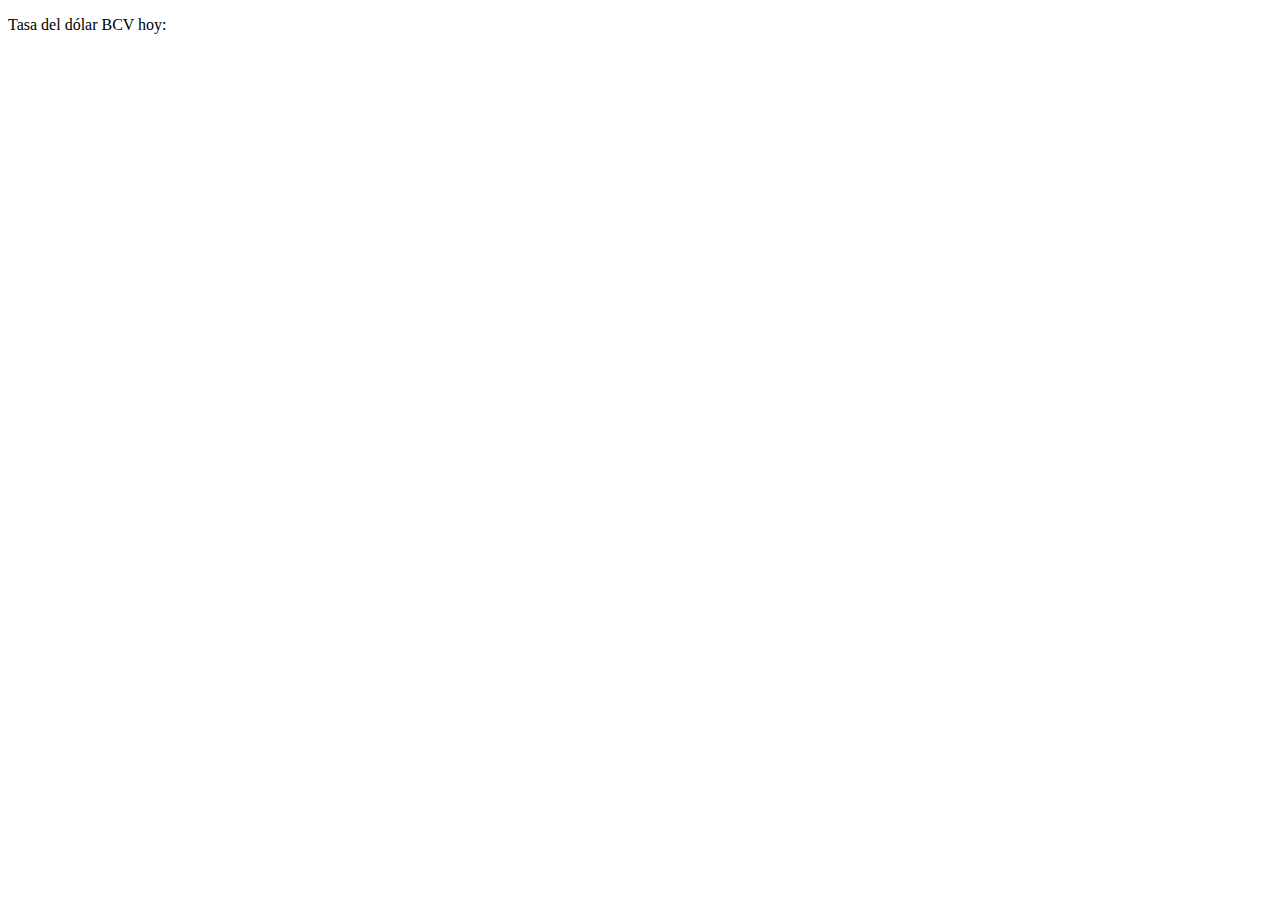
==== dolarOficial.html @ b7fdfe62 "Consulta tasa del dolar" ====
<!doctype html>
<html lang="es-ES">
<head>
  <meta charset="utf-8">
  <title>Dolar oficial</title>
</head>
<body>
<p>Tasa del dólar BCV hoy: <span id="cambio-dolar"></span></p>

<script>
async function getExchangeRate() {
  try {
    const response = await fetch("https://ve.dolarapi.com/v1/dolares/oficial")
  .then(response => response.json())
  //.then(data => console.log(data.promedio));
  .then(data => document.getElementById('cambio-dolar').textContent = `${data.promedio}`);
  } catch (error) {
    console.error('Error al obtener la tasa de cambio:', error);
  }
}

getExchangeRate();

</script>
</body>
</html>
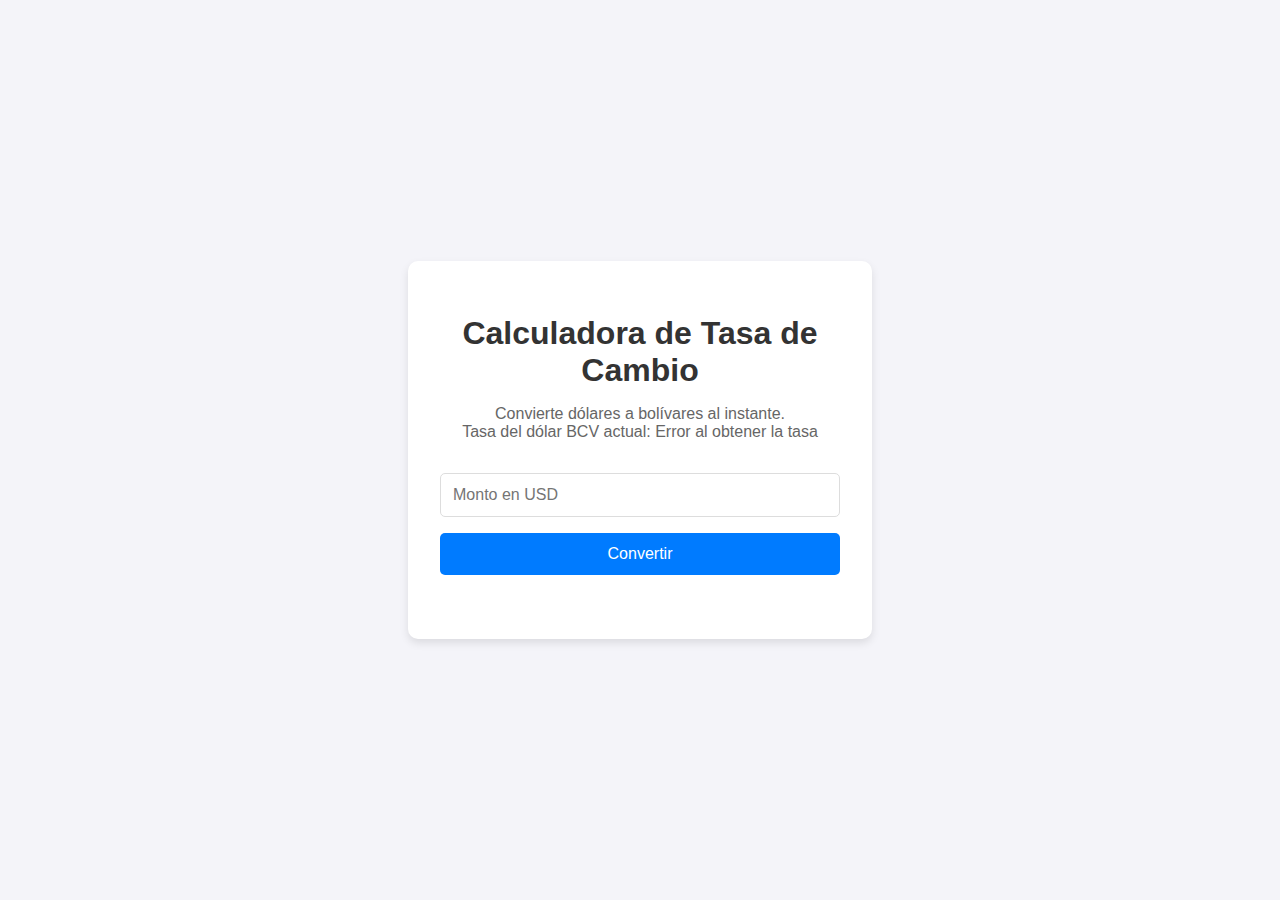
==== commit 16e2391d: "Actualizacion UX y UI" ====
--- a/dolarOficial.html
+++ b/dolarOficial.html
@@ -1,26 +1,25 @@
-<!doctype html>
-<html lang="es-ES">
+<!DOCTYPE html>
+<html lang="es">
 <head>
-  <meta charset="utf-8">
-  <title>Dolar oficial</title>
+    <meta charset="UTF-8">
+    <meta name="viewport" content="width=device-width, initial-scale=1.0">
+    <title>Dolar BCV</title>
+    <link rel="stylesheet" href="styles.css">
 </head>
 <body>
-<p>Tasa del dólar BCV hoy: <span id="cambio-dolar"></span></p>
+    <div class="container">
+        <h1>Calculadora de Tasa de Cambio</h1>
+        <p>Convierte dólares a bolívares al instante. <br />
+           Tasa del dólar BCV actual: <span id="cambio-dolar"></span>
+        </p>
+        <p></p>
+        <div class="converter">
+            <input type="number" id="amount" placeholder="Monto en USD">
+            <button id="convert">Convertir</button>
+            <div id="result"></div>
+        </div>
+    </div>
 
-<script>
-async function getExchangeRate() {
-  try {
-    const response = await fetch("https://ve.dolarapi.com/v1/dolares/oficial")
-  .then(response => response.json())
-  //.then(data => console.log(data.promedio));
-  .then(data => document.getElementById('cambio-dolar').textContent = `${data.promedio}`);
-  } catch (error) {
-    console.error('Error al obtener la tasa de cambio:', error);
-  }
-}
-
-getExchangeRate();
-
-</script>
+    <script src="script.js"></script>
 </body>
-</html>+</html>
--- a/styles.css
+++ b/styles.css
@@ -0,0 +1,93 @@
+/* styles.css */
+body {
+    font-family: 'Arial', sans-serif;
+    background-color: #f4f4f9;
+    margin: 0;
+    padding: 0;
+    display: flex;
+    justify-content: center;
+    align-items: center;
+    height: 100vh;
+    color: #333;
+}
+
+.container {
+    background: white;
+    padding: 2rem;
+    border-radius: 10px;
+    box-shadow: 0 4px 8px rgba(0, 0, 0, 0.1);
+    text-align: center;
+    max-width: 400px;
+    width: 100%;
+}
+
+h1 {
+    font-size: 2rem;
+    margin-bottom: 1rem;
+}
+
+p {
+    font-size: 1rem;
+    margin-bottom: 2rem;
+    color: #666;
+}
+
+.converter {
+    display: flex;
+    flex-direction: column;
+    gap: 1rem;
+}
+
+input[type="number"] {
+    padding: 0.75rem;
+    border: 1px solid #ddd;
+    border-radius: 5px;
+    font-size: 1rem;
+    width: 100%;
+    box-sizing: border-box;
+}
+
+button {
+    padding: 0.75rem;
+    background-color: #007bff;
+    color: white;
+    border: none;
+    border-radius: 5px;
+    font-size: 1rem;
+    cursor: pointer;
+    transition: background-color 0.3s ease;
+}
+
+button:hover {
+    background-color: #0056b3;
+}
+
+#result {
+    margin-top: 1rem;
+    font-size: 1.25rem;
+    font-weight: bold;
+    color: #007bff;
+}
+
+/* Responsive Design */
+@media (max-width: 600px) {
+    .container {
+        padding: 1rem;
+    }
+
+    h1 {
+        font-size: 1.5rem;
+    }
+
+    p {
+        font-size: 0.875rem;
+    }
+
+    input[type="number"], button {
+        font-size: 0.875rem;
+    }
+
+    #result {
+        font-size: 1rem;
+    }
+}